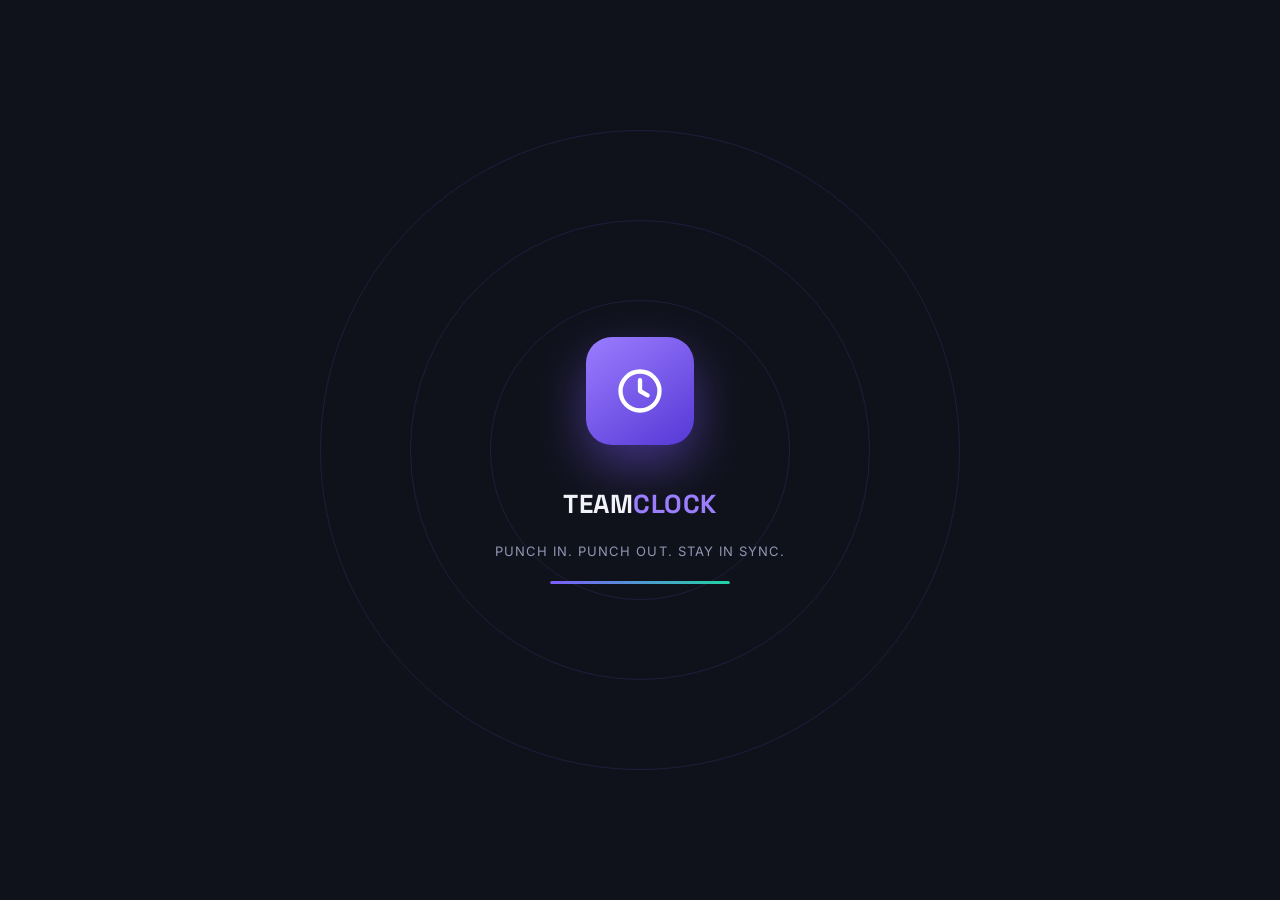
==== dashboard.html @ 24789865 "Add files via upload" ====
<!DOCTYPE html>
<html lang="en">
<head>
<meta charset="UTF-8">
<meta name="viewport" content="width=device-width, initial-scale=1.0">
<title>Team Clock — Dashboard</title>
<link rel="stylesheet" href="style.css">
</head>
<body>

  <div class="dash-shell">

    <div class="dash-topbar">
      <div class="dash-brand"><span class="brand-dot"></span> TEAMCLOCK</div>
      <div class="dash-user-chip">
        <div class="dash-user-meta" style="text-align:right;">
          <span class="dash-user-name" id="topUserName">&nbsp;</span>
          <span class="dash-user-role" id="topUserRole">&nbsp;</span>
        </div>
        <div class="dash-avatar" id="topUserAvatar">?</div>
        <button class="btn-logout-icon" id="logoutBtn" title="Sign out">
          <svg width="16" height="16" viewBox="0 0 24 24" fill="none" stroke="currentColor" stroke-width="2" stroke-linecap="round" stroke-linejoin="round"><path d="M9 21H5a2 2 0 0 1-2-2V5a2 2 0 0 1 2-2h4"></path><polyline points="16 17 21 12 16 7"></polyline><line x1="21" y1="12" x2="9" y2="12"></line></svg>
        </button>
      </div>
    </div>

    <div class="dash-main">
      <div class="dash-grid">

        <!-- LEFT: Punch Clock -->
        <div class="punch-card">
          <div class="punch-clock-time" id="liveClockTime">--:--:--</div>
          <div class="punch-clock-date" id="liveClockDate">&nbsp;</div>

          <div id="statusPillWrap">
            <span class="punch-status-pill status-offline"><span class="dot"></span> Loading&hellip;</span>
          </div>

          <button class="punch-btn-main btn-clockin" id="clockBtn" disabled>
            <svg width="18" height="18" viewBox="0 0 24 24" fill="none" stroke="currentColor" stroke-width="2" stroke-linecap="round" stroke-linejoin="round"><polyline points="20 6 9 17 4 12"></polyline></svg>
            <span id="clockBtnLabel">Loading&hellip;</span>
          </button>

          <div id="activeBreakBannerWrap"></div>

          <div class="break-section">
            <div class="break-section-label">Log a Break</div>
            <div class="break-grid" id="breakButtonsGrid">
              <!-- rendered by JS -->
            </div>
          </div>
        </div>

        <!-- RIGHT: Team Status + History -->
        <div>
          <div class="panel-card">
            <div class="panel-title"><span class="live-dot"></span> Who's Online</div>
            <div class="team-list" id="teamListWrap">
              <div class="empty-note">Loading team status&hellip;</div>
            </div>
          </div>

          <div class="panel-card">
            <div class="panel-title">My History</div>
            <div class="history-tabs">
              <button class="history-tab-btn active" data-tab="attendance" id="histTabAttendance">Clock In/Out</button>
              <button class="history-tab-btn" data-tab="breaks" id="histTabBreaks">Breaks</button>
            </div>

            <div id="historyAttendanceWrap">
              <table class="history-table">
                <thead>
                  <tr><th>Date</th><th>Login</th><th>Logout</th><th>Status</th></tr>
                </thead>
                <tbody id="attendanceHistoryTbody">
                  <tr><td colspan="4" class="empty-note">Loading&hellip;</td></tr>
                </tbody>
              </table>
            </div>

            <div id="historyBreaksWrap" style="display:none;">
              <table class="history-table">
                <thead>
                  <tr><th>Break</th><th>Date</th><th>Start</th><th>End</th><th>Duration</th></tr>
                </thead>
                <tbody id="breaksHistoryTbody">
                  <tr><td colspan="5" class="empty-note">Loading&hellip;</td></tr>
                </tbody>
              </table>
            </div>
          </div>
        </div>

      </div>
    </div>

  </div>

  <div class="toast-msg" id="toastMsg"><span class="toast-dot"></span><span id="toastText"></span></div>

  <script src="script.js"></script>
</body>
</html>
---- style.css ----
/* ==========================================================================
   TEAM CLOCK — design tokens
   Concept: a modern digital punch-clock. Dark control-room base, a single
   violet "machine" accent for primary actions, and a distinct vivid color
   per role (like ID badge lanyards) used throughout as a real wayfinding
   device, not decoration. Signature interaction: every clock/break action
   triggers a physical "stamp" punch animation.
   ========================================================================== */

@import url('https://fonts.googleapis.com/css2?family=Space+Grotesk:wght@500;600;700&family=Inter:wght@400;500;600;700&family=JetBrains+Mono:wght@500;600&display=swap');

:root {
  /* Base */
  --bg: #10121b;
  --bg-elevated: #171a26;
  --surface: #1c2032;
  --surface-2: #232840;
  --border: #2c3148;
  --border-soft: #23273a;

  /* Text */
  --text: #f2f3f9;
  --text-muted: #9096b3;
  --text-faint: #5c6280;

  /* Brand / machine accent */
  --brand: #7c5cfc;
  --brand-bright: #9b7dff;
  --brand-dim: #5638d6;

  /* Status */
  --success: #22d3a5;
  --warning: #ffb020;
  --danger: #ff5d6c;
  --offline: #5c6280;

  /* Role badge colors (ID-lanyard palette) */
  --role-teamlead: #ff6b6b;
  --role-seomgr: #ffb020;
  --role-seoexec: #ffd666;
  --role-smmgr: #ff5da2;
  --role-smexec: #ff8fc7;
  --role-dev: #4dd8e8;

  /* Type */
  --font-display: 'Space Grotesk', sans-serif;
  --font-body: 'Inter', sans-serif;
  --font-mono: 'JetBrains Mono', monospace;

  --radius: 14px;
  --radius-lg: 22px;
  --shadow-soft: 0 8px 30px rgba(0,0,0,0.35);
  --shadow-glow: 0 0 0 1px rgba(124,92,252,0.25), 0 8px 24px rgba(124,92,252,0.18);
}

* { box-sizing: border-box; }

html, body {
  margin: 0;
  padding: 0;
  background: var(--bg);
  color: var(--text);
  font-family: var(--font-body);
  -webkit-font-smoothing: antialiased;
}

body {
  min-height: 100vh;
  background:
    radial-gradient(circle at 15% 0%, rgba(124,92,252,0.14), transparent 45%),
    radial-gradient(circle at 100% 30%, rgba(34,211,165,0.08), transparent 40%),
    var(--bg);
}

a { color: inherit; }
button { font-family: inherit; cursor: pointer; }
input, select, textarea { font-family: inherit; }

::selection { background: var(--brand); color: white; }

@media (prefers-reduced-motion: reduce) {
  *, *::before, *::after {
    animation-duration: 0.01ms !important;
    animation-iteration-count: 1 !important;
    transition-duration: 0.01ms !important;
  }
}

/* ==========================================================================
   SPLASH / PUNCH INTRO ANIMATION
   ========================================================================== */

#splashScreen {
  position: fixed;
  inset: 0;
  z-index: 9999;
  display: flex;
  align-items: center;
  justify-content: center;
  background: var(--bg);
  overflow: hidden;
  transition: opacity 0.5s ease, transform 0.6s ease;
}

#splashScreen.splash-hide {
  opacity: 0;
  transform: scale(1.03);
  pointer-events: none;
}

.splash-rings {
  position: absolute;
  width: 640px;
  height: 640px;
  border-radius: 50%;
  border: 1px solid rgba(124,92,252,0.15);
  animation: ringPulse 3.2s ease-out infinite;
}
.splash-rings.ring-2 { width: 460px; height: 460px; animation-delay: 0.5s; }
.splash-rings.ring-3 { width: 300px; height: 300px; animation-delay: 1s; }

@keyframes ringPulse {
  0% { transform: scale(0.85); opacity: 0; }
  30% { opacity: 0.6; }
  100% { transform: scale(1.08); opacity: 0; }
}

.splash-core {
  position: relative;
  display: flex;
  flex-direction: column;
  align-items: center;
  gap: 22px;
}

.splash-stamp-frame {
  position: relative;
  width: 148px;
  height: 148px;
  display: flex;
  align-items: center;
  justify-content: center;
}

.splash-stamp {
  width: 108px;
  height: 108px;
  border-radius: 26px;
  background: linear-gradient(145deg, var(--brand-bright), var(--brand-dim));
  display: flex;
  align-items: center;
  justify-content: center;
  box-shadow: 0 20px 50px rgba(124,92,252,0.45);
  transform: translateY(-140px) rotate(-18deg) scale(1.15);
  opacity: 0;
  animation: stampDrop 1.05s cubic-bezier(.2,.9,.25,1.15) 0.25s forwards;
}

.splash-stamp svg { width: 52px; height: 52px; color: white; }

@keyframes stampDrop {
  0% { transform: translateY(-160px) rotate(-18deg) scale(1.2); opacity: 0; }
  55% { transform: translateY(6px) rotate(0deg) scale(1); opacity: 1; }
  70% { transform: translateY(-4px) rotate(0deg) scale(0.98); }
  100% { transform: translateY(0) rotate(0deg) scale(1); opacity: 1; }
}

.splash-impact {
  position: absolute;
  width: 148px;
  height: 148px;
  border-radius: 50%;
  border: 2px solid var(--brand-bright);
  opacity: 0;
  animation: impactRing 0.6s ease-out 0.75s forwards;
}
@keyframes impactRing {
  0% { transform: scale(0.5); opacity: 0.9; }
  100% { transform: scale(2.4); opacity: 0; }
}

.splash-wordmark {
  font-family: var(--font-display);
  font-weight: 700;
  font-size: 26px;
  letter-spacing: 0.02em;
  color: var(--text);
  opacity: 0;
  animation: fadeUp 0.6s ease 0.95s forwards;
}
.splash-wordmark span { color: var(--brand-bright); }

.splash-tagline {
  font-size: 13px;
  color: var(--text-muted);
  letter-spacing: 0.08em;
  text-transform: uppercase;
  opacity: 0;
  animation: fadeUp 0.6s ease 1.1s forwards;
}

@keyframes fadeUp {
  from { opacity: 0; transform: translateY(10px); }
  to { opacity: 1; transform: translateY(0); }
}

.splash-progress {
  width: 180px;
  height: 3px;
  border-radius: 3px;
  background: var(--border-soft);
  overflow: hidden;
  opacity: 0;
  animation: fadeUp 0.5s ease 1.25s forwards;
}
.splash-progress-bar {
  height: 100%;
  width: 0%;
  background: linear-gradient(90deg, var(--brand), var(--success));
  border-radius: 3px;
  animation: progressFill 1.3s ease 1.3s forwards;
}
@keyframes progressFill { to { width: 100%; } }

/* ==========================================================================
   AUTH PAGE (index.html)
   ========================================================================== */

.auth-wrap {
  min-height: 100vh;
  display: flex;
  align-items: center;
  justify-content: center;
  padding: 24px;
  opacity: 0;
}
.auth-wrap.auth-reveal {
  animation: fadeUp 0.7s ease forwards;
}

.auth-shell {
  width: 100%;
  max-width: 960px;
  display: grid;
  grid-template-columns: 1fr 1fr;
  background: var(--bg-elevated);
  border: 1px solid var(--border-soft);
  border-radius: var(--radius-lg);
  overflow: hidden;
  box-shadow: var(--shadow-soft);
}

@media (max-width: 820px) {
  .auth-shell { grid-template-columns: 1fr; }
  .auth-side { display: none; }
}

.auth-side {
  position: relative;
  padding: 44px 38px;
  background:
    radial-gradient(circle at 20% 15%, rgba(124,92,252,0.35), transparent 55%),
    linear-gradient(160deg, #1a1030, #10121b 70%);
  display: flex;
  flex-direction: column;
  justify-content: space-between;
}

.auth-side-brand {
  display: flex;
  align-items: center;
  gap: 10px;
  font-family: var(--font-display);
  font-weight: 700;
  font-size: 18px;
}
.auth-side-brand .brand-dot { width: 10px; height: 10px; border-radius: 50%; background: var(--brand-bright); box-shadow: 0 0 14px var(--brand-bright); }

.auth-side-headline {
  font-family: var(--font-display);
  font-size: 30px;
  font-weight: 700;
  line-height: 1.25;
  margin: 30px 0 14px;
}
.auth-side-headline span { color: var(--brand-bright); }
.auth-side-sub { color: var(--text-muted); font-size: 14px; line-height: 1.6; max-width: 320px; }

.auth-role-chips { display: flex; flex-wrap: wrap; gap: 8px; margin-top: 26px; }
.role-chip {
  font-size: 11.5px;
  font-weight: 600;
  padding: 6px 11px;
  border-radius: 999px;
  border: 1px solid rgba(255,255,255,0.12);
  color: var(--text);
  display: flex;
  align-items: center;
  gap: 6px;
}
.role-chip .dot { width: 7px; height: 7px; border-radius: 50%; }

.auth-form-panel { padding: 44px 40px; display: flex; flex-direction: column; }

.auth-tabs { display: flex; gap: 4px; background: var(--surface); border-radius: 12px; padding: 4px; margin-bottom: 26px; }
.auth-tab-btn {
  flex: 1; border: none; background: transparent; color: var(--text-muted);
  font-weight: 600; font-size: 13.5px; padding: 10px; border-radius: 9px;
  transition: all 0.2s ease;
}
.auth-tab-btn.active { background: var(--brand); color: white; box-shadow: var(--shadow-glow); }

.auth-form { display: none; flex-direction: column; gap: 14px; }
.auth-form.active { display: flex; }

.field-group { display: flex; flex-direction: column; gap: 6px; }
.field-label { font-size: 12.5px; font-weight: 600; color: var(--text-muted); }

.field-input, .field-select {
  background: var(--surface);
  border: 1px solid var(--border);
  color: var(--text);
  padding: 12px 14px;
  border-radius: 10px;
  font-size: 14px;
  outline: none;
  transition: border-color 0.15s ease, box-shadow 0.15s ease;
  width: 100%;
}
.field-input:focus, .field-select:focus {
  border-color: var(--brand);
  box-shadow: 0 0 0 3px rgba(124,92,252,0.22);
}
.field-select { appearance: none; background-image: url("data:image/svg+xml,%3Csvg xmlns='http://www.w3.org/2000/svg' width='14' height='14' viewBox='0 0 24 24' fill='none' stroke='%239096b3' stroke-width='2'%3E%3Cpolyline points='6 9 12 15 18 9'/%3E%3C/svg%3E"); background-repeat: no-repeat; background-position: right 12px center; padding-right: 34px; }

.password-field-wrap { position: relative; }
.password-toggle-btn {
  position: absolute; right: 10px; top: 50%; transform: translateY(-50%);
  background: none; border: none; color: var(--text-faint); padding: 4px;
}

.field-error { font-size: 12px; color: var(--danger); min-height: 16px; }

.btn-machine {
  margin-top: 6px;
  border: none;
  background: linear-gradient(135deg, var(--brand-bright), var(--brand-dim));
  color: white;
  font-weight: 700;
  font-size: 14.5px;
  padding: 13px;
  border-radius: 11px;
  display: flex;
  align-items: center;
  justify-content: center;
  gap: 8px;
  box-shadow: 0 10px 24px rgba(124,92,252,0.35);
  transition: transform 0.12s ease, box-shadow 0.12s ease;
}
.btn-machine:hover { transform: translateY(-1px); box-shadow: 0 14px 30px rgba(124,92,252,0.45); }
.btn-machine:active { transform: translateY(1px) scale(0.98); }
.btn-machine:disabled { opacity: 0.6; cursor: not-allowed; transform: none; }

.auth-switch-line { text-align: center; font-size: 13px; color: var(--text-muted); margin-top: 18px; }
.auth-switch-line button { background: none; border: none; color: var(--brand-bright); font-weight: 700; }

.toast-msg {
  position: fixed; top: 22px; left: 50%; transform: translateX(-50%) translateY(-20px);
  background: var(--surface-2); border: 1px solid var(--border);
  padding: 12px 18px; border-radius: 11px; font-size: 13.5px; font-weight: 600;
  opacity: 0; transition: all 0.3s ease; z-index: 10000; box-shadow: var(--shadow-soft);
  display: flex; align-items: center; gap: 8px;
}
.toast-msg.show { opacity: 1; transform: translateX(-50%) translateY(0); }
.toast-msg.toast-success { border-color: rgba(34,211,165,0.4); }
.toast-msg.toast-success .toast-dot { background: var(--success); }
.toast-msg.toast-error { border-color: rgba(255,93,108,0.4); }
.toast-msg.toast-error .toast-dot { background: var(--danger); }
.toast-dot { width: 8px; height: 8px; border-radius: 50%; flex-shrink: 0; }

/* ==========================================================================
   DASHBOARD (dashboard.html)
   ========================================================================== */

.dash-shell { min-height: 100vh; display: flex; flex-direction: column; }

.dash-topbar {
  display: flex; align-items: center; justify-content: space-between;
  padding: 16px 28px; border-bottom: 1px solid var(--border-soft);
  background: var(--bg-elevated);
}
.dash-brand { display: flex; align-items: center; gap: 10px; font-family: var(--font-display); font-weight: 700; font-size: 17px; }
.dash-brand .brand-dot { width: 9px; height: 9px; border-radius: 50%; background: var(--brand-bright); box-shadow: 0 0 12px var(--brand-bright); }

.dash-user-chip { display: flex; align-items: center; gap: 10px; }
.dash-avatar {
  width: 36px; height: 36px; border-radius: 50%;
  display: flex; align-items: center; justify-content: center;
  font-weight: 700; font-size: 14px; color: #10121b;
}
.dash-user-meta { display: flex; flex-direction: column; line-height: 1.25; }
.dash-user-name { font-size: 13.5px; font-weight: 700; }
.dash-user-role { font-size: 11.5px; color: var(--text-muted); }
.btn-logout-icon {
  border: 1px solid var(--border); background: var(--surface); color: var(--text-muted);
  width: 36px; height: 36px; border-radius: 10px; display: flex; align-items: center; justify-content: center;
  transition: all 0.15s ease;
}
.btn-logout-icon:hover { color: var(--danger); border-color: rgba(255,93,108,0.4); }

.dash-main { flex: 1; padding: 26px 28px 60px; max-width: 1180px; width: 100%; margin: 0 auto; }

.dash-grid { display: grid; grid-template-columns: 380px 1fr; gap: 22px; align-items: start; }
@media (max-width: 900px) { .dash-grid { grid-template-columns: 1fr; } }

/* Punch clock card */
.punch-card {
  background: var(--bg-elevated);
  border: 1px solid var(--border-soft);
  border-radius: var(--radius-lg);
  padding: 30px 26px;
  text-align: center;
  position: relative;
  overflow: hidden;
}
.punch-clock-time {
  font-family: var(--font-mono);
  font-size: 40px;
  font-weight: 600;
  letter-spacing: 0.02em;
  margin: 6px 0 2px;
}
.punch-clock-date { font-size: 12.5px; color: var(--text-muted); margin-bottom: 22px; }

.punch-status-pill {
  display: inline-flex; align-items: center; gap: 7px;
  padding: 7px 14px; border-radius: 999px; font-size: 12.5px; font-weight: 700;
  margin-bottom: 22px;
}
.punch-status-pill .dot { width: 7px; height: 7px; border-radius: 50%; }
.status-working { background: rgba(34,211,165,0.12); color: var(--success); }
.status-working .dot { background: var(--success); box-shadow: 0 0 8px var(--success); animation: livePulse 1.6s ease infinite; }
.status-onbreak { background: rgba(255,176,32,0.12); color: var(--warning); }
.status-onbreak .dot { background: var(--warning); box-shadow: 0 0 8px var(--warning); animation: livePulse 1.6s ease infinite; }
.status-offline { background: rgba(92,98,128,0.15); color: var(--text-muted); }
.status-offline .dot { background: var(--offline); }

@keyframes livePulse { 0%,100% { opacity: 1; transform: scale(1); } 50% { opacity: 0.5; transform: scale(1.3); } }

.punch-btn-main {
  width: 100%;
  border: none;
  padding: 18px;
  border-radius: 14px;
  font-family: var(--font-display);
  font-weight: 700;
  font-size: 16px;
  color: white;
  display: flex; align-items: center; justify-content: center; gap: 10px;
  position: relative;
  transition: transform 0.12s ease;
}
.punch-btn-main.btn-clockin { background: linear-gradient(135deg, var(--success), #16a087); box-shadow: 0 12px 26px rgba(34,211,165,0.3); }
.punch-btn-main.btn-clockout { background: linear-gradient(135deg, var(--danger), #c23a48); box-shadow: 0 12px 26px rgba(255,93,108,0.3); }
.punch-btn-main:active { transform: scale(0.97); }
.punch-btn-main:disabled { opacity: 0.55; cursor: not-allowed; }

.punch-btn-main.stamping::after {
  content: "";
  position: absolute; inset: 0; border-radius: 14px;
  border: 3px solid white;
  animation: stampFlash 0.45s ease-out;
}
@keyframes stampFlash {
  0% { opacity: 0.9; transform: scale(0.9); }
  100% { opacity: 0; transform: scale(1.08); }
}

.break-section { margin-top: 20px; padding-top: 20px; border-top: 1px dashed var(--border); }
.break-section-label { font-size: 12px; font-weight: 700; color: var(--text-muted); text-transform: uppercase; letter-spacing: 0.06em; margin-bottom: 12px; text-align: left; }

.break-grid { display: grid; grid-template-columns: 1fr 1fr; gap: 10px; }
.break-btn {
  border: 1px solid var(--border);
  background: var(--surface);
  color: var(--text);
  padding: 12px 8px;
  border-radius: 12px;
  font-size: 12.5px;
  font-weight: 600;
  display: flex; flex-direction: column; align-items: center; gap: 6px;
  transition: all 0.15s ease;
}
.break-btn:hover:not(:disabled) { border-color: var(--brand); background: var(--surface-2); }
.break-btn:disabled { opacity: 0.4; cursor: not-allowed; }
.break-btn.active-break { border-color: var(--warning); background: rgba(255,176,32,0.1); color: var(--warning); }
.break-btn svg { width: 18px; height: 18px; }

.active-break-banner {
  margin-top: 14px; padding: 12px 14px; border-radius: 12px;
  background: rgba(255,176,32,0.1); border: 1px solid rgba(255,176,32,0.3);
  font-size: 13px; font-weight: 600; color: var(--warning);
  display: flex; align-items: center; justify-content: space-between; gap: 10px;
}
.btn-end-break {
  border: none; background: var(--warning); color: #2a1c00;
  font-size: 12px; font-weight: 700; padding: 7px 12px; border-radius: 8px;
}

/* Right column: team status + history */
.panel-card { background: var(--bg-elevated); border: 1px solid var(--border-soft); border-radius: var(--radius-lg); padding: 22px 24px; margin-bottom: 20px; }
.panel-title { display: flex; align-items: center; gap: 8px; font-family: var(--font-display); font-weight: 700; font-size: 15.5px; margin-bottom: 16px; }
.panel-title .live-dot { width: 7px; height: 7px; border-radius: 50%; background: var(--success); box-shadow: 0 0 8px var(--success); animation: livePulse 1.6s ease infinite; }

.team-list { display: flex; flex-direction: column; gap: 8px; }
.team-row {
  display: flex; align-items: center; gap: 12px;
  padding: 10px 12px; border-radius: 11px; background: var(--surface);
  border: 1px solid var(--border-soft);
}
.team-row-avatar {
  width: 34px; height: 34px; border-radius: 50%; flex-shrink: 0;
  display: flex; align-items: center; justify-content: center;
  font-weight: 700; font-size: 12.5px; color: #10121b;
}
.team-row-info { flex: 1; min-width: 0; }
.team-row-name { font-size: 13.5px; font-weight: 700; white-space: nowrap; overflow: hidden; text-overflow: ellipsis; }
.team-row-role { font-size: 11px; color: var(--text-muted); }
.team-row-status { font-size: 11px; font-weight: 700; padding: 4px 9px; border-radius: 999px; white-space: nowrap; }

.role-badge { display: inline-flex; align-items: center; gap: 5px; font-size: 11px; font-weight: 700; padding: 3px 9px; border-radius: 999px; }
.role-badge .dot { width: 6px; height: 6px; border-radius: 50%; }

.history-table { width: 100%; border-collapse: collapse; font-size: 13px; }
.history-table th { text-align: left; padding: 8px 10px; color: var(--text-muted); font-weight: 600; font-size: 11.5px; text-transform: uppercase; letter-spacing: 0.04em; border-bottom: 1px solid var(--border-soft); }
.history-table td { padding: 10px; border-bottom: 1px solid var(--border-soft); }
.history-table tbody tr:last-child td { border-bottom: none; }

.empty-note { text-align: center; padding: 24px; color: var(--text-faint); font-size: 13px; }

.spinner-dot {
  width: 16px; height: 16px; border-radius: 50%;
  border: 2px solid rgba(255,255,255,0.25); border-top-color: white;
  animation: spin 0.7s linear infinite; display: inline-block;
}
@keyframes spin { to { transform: rotate(360deg); } }

.history-tabs { display: flex; gap: 6px; margin-bottom: 14px; }
.history-tab-btn { border: 1px solid var(--border); background: var(--surface); color: var(--text-muted); font-size: 12.5px; font-weight: 600; padding: 7px 13px; border-radius: 8px; }
.history-tab-btn.active { background: var(--brand); color: white; border-color: var(--brand); }
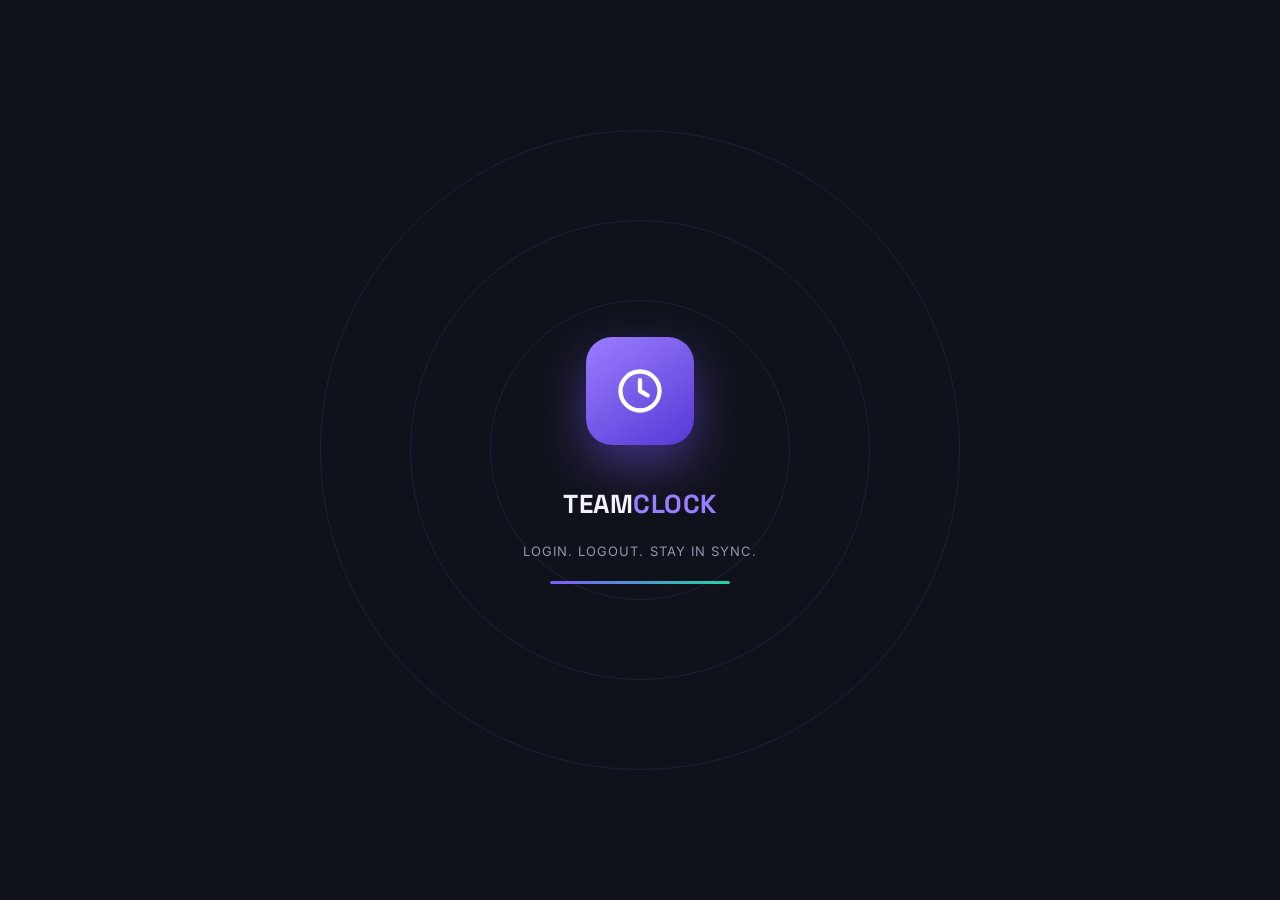
==== commit 899a5263: "Add files via upload" ====
--- a/dashboard.html
+++ b/dashboard.html
@@ -18,6 +18,9 @@
           <span class="dash-user-role" id="topUserRole">&nbsp;</span>
         </div>
         <div class="dash-avatar" id="topUserAvatar">?</div>
+        <button class="btn-logout-icon" id="changePasswordBtn" title="Change password">
+          <svg width="16" height="16" viewBox="0 0 24 24" fill="none" stroke="currentColor" stroke-width="2" stroke-linecap="round" stroke-linejoin="round"><rect x="3" y="11" width="18" height="11" rx="2" ry="2"></rect><path d="M7 11V7a5 5 0 0 1 10 0v4"></path></svg>
+        </button>
         <button class="btn-logout-icon" id="logoutBtn" title="Sign out">
           <svg width="16" height="16" viewBox="0 0 24 24" fill="none" stroke="currentColor" stroke-width="2" stroke-linecap="round" stroke-linejoin="round"><path d="M9 21H5a2 2 0 0 1-2-2V5a2 2 0 0 1 2-2h4"></path><polyline points="16 17 21 12 16 7"></polyline><line x1="21" y1="12" x2="9" y2="12"></line></svg>
         </button>
@@ -37,7 +40,7 @@
           </div>
 
           <button class="punch-btn-main btn-clockin" id="clockBtn" disabled>
-            <svg width="18" height="18" viewBox="0 0 24 24" fill="none" stroke="currentColor" stroke-width="2" stroke-linecap="round" stroke-linejoin="round"><polyline points="20 6 9 17 4 12"></polyline></svg>
+            <svg width="18" height="18" viewBox="0 0 24 24" fill="none" stroke="currentColor" stroke-width="2" stroke-linecap="round" stroke-linejoin="round"><path d="M15 3h4a2 2 0 0 1 2 2v14a2 2 0 0 1-2 2h-4"></path><polyline points="10 17 15 12 10 7"></polyline><line x1="15" y1="12" x2="3" y2="12"></line></svg>
             <span id="clockBtnLabel">Loading&hellip;</span>
           </button>
 
@@ -53,7 +56,34 @@
 
         <!-- RIGHT: Team Status + History -->
         <div>
-          <div class="panel-card">
+          <!-- Visible to Team Lead only -->
+          <div class="panel-card" id="teamLeadPanel" style="display:none;">
+            <div class="panel-title">Add Employee</div>
+            <form id="addEmployeeForm">
+              <div class="field-group">
+                <label class="field-label" for="newEmpFullName">Full Name</label>
+                <input type="text" id="newEmpFullName" class="field-input" placeholder="e.g. Sara Khan" required>
+              </div>
+              <div class="field-group">
+                <label class="field-label" for="newEmpUsername">Username</label>
+                <input type="text" id="newEmpUsername" class="field-input" placeholder="letters, numbers, dots, underscores" required>
+              </div>
+              <div class="field-group">
+                <label class="field-label" for="newEmpRole">Role</label>
+                <select id="newEmpRole" class="field-select" required>
+                  <option value="">Select role&hellip;</option>
+                </select>
+              </div>
+              <div class="field-group">
+                <label class="field-label" for="newEmpPassword">Temporary Password</label>
+                <input type="text" id="newEmpPassword" class="field-input" placeholder="At least 6 characters" required>
+              </div>
+              <div class="field-error" id="addEmployeeError"></div>
+              <button type="submit" class="btn-machine" id="addEmployeeSubmitBtn">Add Employee</button>
+            </form>
+          </div>
+
+          <div class="panel-card" id="teamStatusPanel" style="display:none;">
             <div class="panel-title"><span class="live-dot"></span> Who's Online</div>
             <div class="team-list" id="teamListWrap">
               <div class="empty-note">Loading team status&hellip;</div>
@@ -63,7 +93,7 @@
           <div class="panel-card">
             <div class="panel-title">My History</div>
             <div class="history-tabs">
-              <button class="history-tab-btn active" data-tab="attendance" id="histTabAttendance">Clock In/Out</button>
+              <button class="history-tab-btn active" data-tab="attendance" id="histTabAttendance">Login/Logout</button>
               <button class="history-tab-btn" data-tab="breaks" id="histTabBreaks">Breaks</button>
             </div>
 
--- a/style.css
+++ b/style.css
@@ -41,6 +41,8 @@
   --role-smmgr: #ff5da2;
   --role-smexec: #ff8fc7;
   --role-dev: #4dd8e8;
+  --role-dmexec: #8b7bff;
+  --role-dmspec: #5ee3a3;
 
   /* Type */
   --font-display: 'Space Grotesk', sans-serif;
@@ -429,6 +431,9 @@
   font-weight: 600;
   letter-spacing: 0.02em;
   margin: 6px 0 2px;
+  font-variant-numeric: tabular-nums;
+  direction: ltr;
+  unicode-bidi: isolate;
 }
 .punch-clock-date { font-size: 12.5px; color: var(--text-muted); margin-bottom: 22px; }
 
